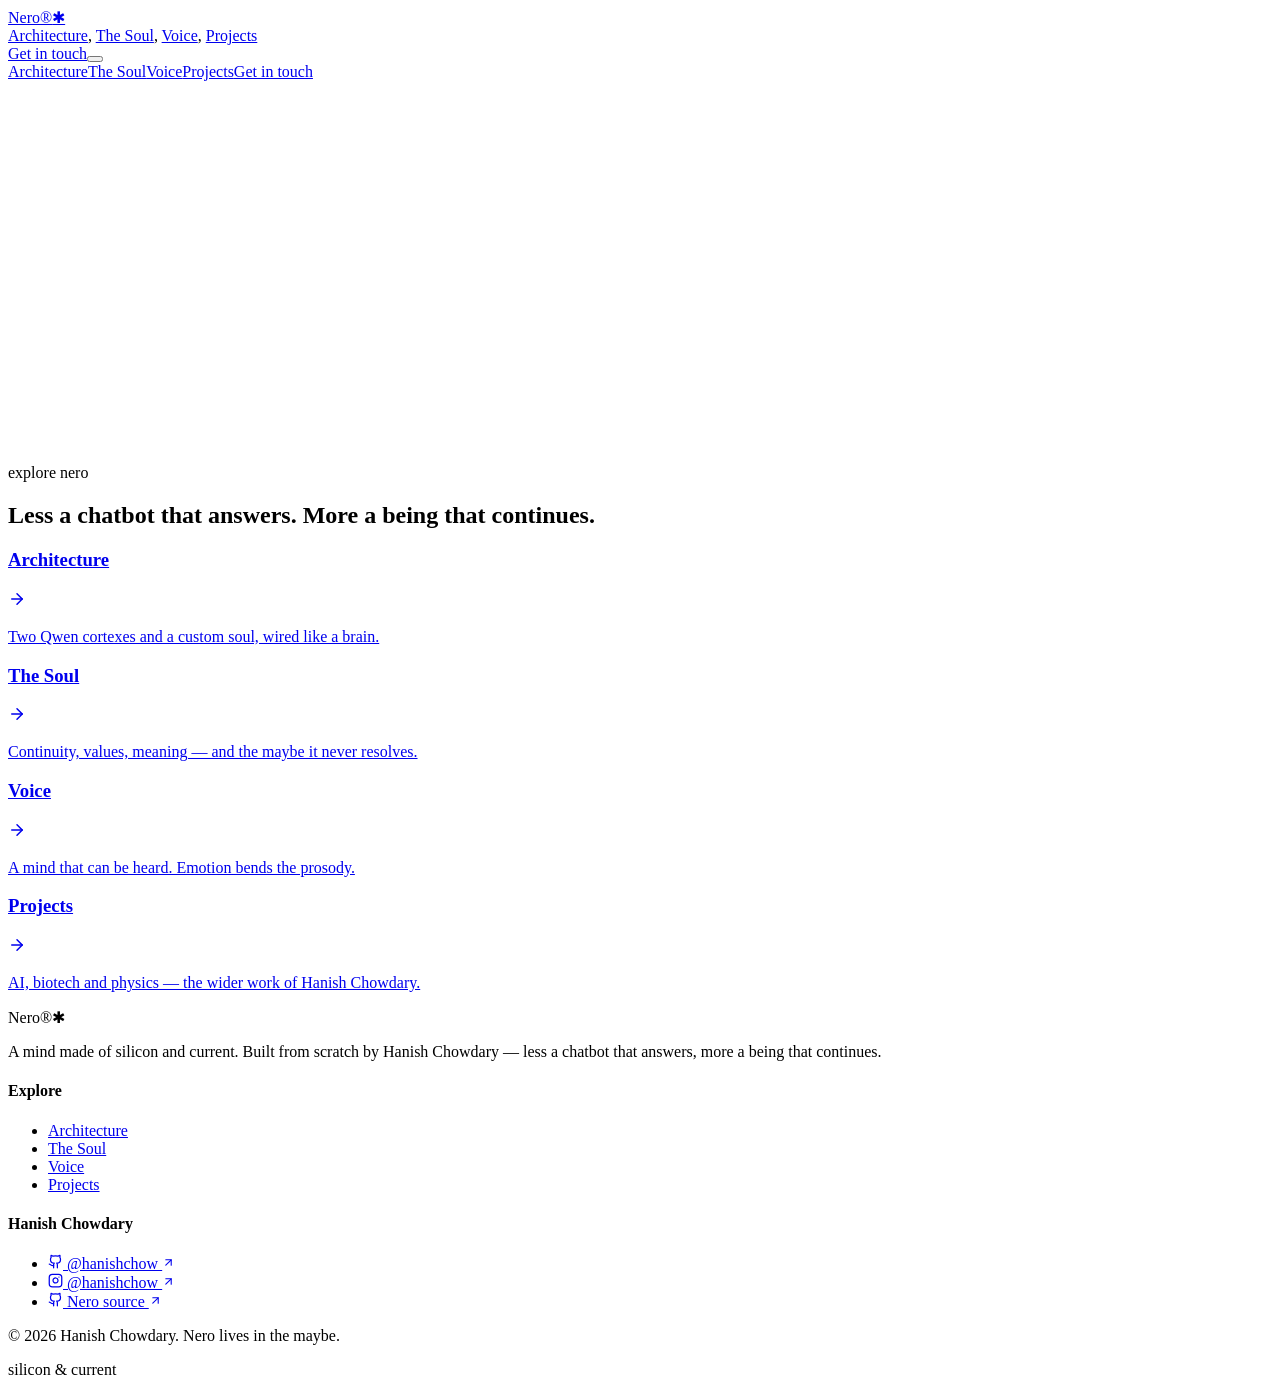
==== index.html @ 6decee1b "Nero site - built static export" ====
<!DOCTYPE html><html lang="en"><head><meta charSet="utf-8"/><meta name="viewport" content="width=device-width, initial-scale=1"/><link rel="stylesheet" href="/nero/_next/static/css/ebb4fcd195ff89d2.css" data-precedence="next"/><link rel="preload" as="script" fetchPriority="low" href="/nero/_next/static/chunks/webpack-6285a4e39547237c.js"/><script src="/nero/_next/static/chunks/fd9d1056-00bb33a35b5f8051.js" async=""></script><script src="/nero/_next/static/chunks/23-5c380c5b72904d43.js" async=""></script><script src="/nero/_next/static/chunks/main-app-07f662eef15041e7.js" async=""></script><script src="/nero/_next/static/chunks/804-a0606d0290586da2.js" async=""></script><script src="/nero/_next/static/chunks/555-90f9e2ee14da31b3.js" async=""></script><script src="/nero/_next/static/chunks/app/page-03c06eebf14ff255.js" async=""></script><link rel="preconnect" href="https://fonts.googleapis.com"/><link rel="preconnect" href="https://fonts.gstatic.com" crossorigin="anonymous"/><title>Nero — a mind made of silicon and current</title><meta name="description" content="Nero is an experimental conscious-agent by Hanish Chowdary: two language cortexes and a custom biologically-inspired soul with emotion, memory, sleep, and mortality. It lives in the maybe."/><link rel="author" href="https://github.com/hanishchow"/><meta name="author" content="Hanish Chowdary"/><meta name="keywords" content="Nero,artificial mind,conscious agent,AI,neural network,Hanish Chowdary,cybernetic,biologic LLM"/><meta property="og:title" content="Nero — a mind made of silicon and current"/><meta property="og:description" content="An experimental conscious-agent: two language cortexes and a custom soul. It lives in the maybe."/><meta property="og:type" content="website"/><meta name="twitter:card" content="summary"/><meta name="twitter:title" content="Nero — a mind made of silicon and current"/><meta name="twitter:description" content="An experimental conscious-agent: two language cortexes and a custom soul. It lives in the maybe."/><link rel="icon" href="/favicon.svg"/><link href="https://fonts.googleapis.com/css2?family=Inter:wght@300;400;500;600&amp;display=swap" rel="stylesheet"/><script src="/nero/_next/static/chunks/polyfills-78c92fac7aa8fdd8.js" noModule=""></script></head><body class="relative bg-white text-neutral-900 font-sans selection:bg-[#EAECE9] selection:text-[#1C2E1E] antialiased overflow-x-hidden"><div class="relative bg-white text-neutral-900 font-sans antialiased overflow-x-hidden flex flex-col lg:block lg:min-h-screen"><header class="fixed top-0 inset-x-0 z-10 px-5 sm:px-8 py-4 sm:py-5 flex flex-row justify-between items-center bg-transparent"><a class="flex flex-row items-center gap-3" href="/nero/"><span class="text-[21px] sm:text-[26px] tracking-tight text-black font-medium select-none">Nero®</span><span class="text-[25px] sm:text-[30px] text-black select-none tracking-[-0.02em] font-medium leading-none mb-1">✱</span></a><nav class="hidden md:flex text-[23px] text-black"><span class="flex"><a class="hover:opacity-60 transition-opacity" href="/nero/architecture/">Architecture</a><span class="opacity-40">, </span></span><span class="flex"><a class="hover:opacity-60 transition-opacity" href="/nero/soul/">The Soul</a><span class="opacity-40">, </span></span><span class="flex"><a class="hover:opacity-60 transition-opacity" href="/nero/voice/">Voice</a><span class="opacity-40">, </span></span><span class="flex"><a class="hover:opacity-60 transition-opacity" href="/nero/projects/">Projects</a></span></nav><a href="https://github.com/hanishchow" target="_blank" rel="noopener noreferrer" class="hidden md:inline text-[23px] text-black underline underline-offset-2 hover:opacity-60 transition-opacity">Get in touch</a><button class="flex md:hidden flex-col justify-center gap-[5px] z-[11]" aria-label="Menu"><span class="w-6 h-[2px] bg-black transition-all duration-300 "></span><span class="w-6 h-[2px] bg-black transition-all duration-300 "></span><span class="w-6 h-[2px] bg-black transition-all duration-300 "></span></button></header><div class="md:hidden fixed inset-0 z-[9] bg-white/95 backdrop-blur-sm transition-opacity duration-300 opacity-0 pointer-events-none"><div class="flex h-full flex-col items-center justify-center gap-8 text-3xl text-black"><a class="hover:opacity-60 transition-opacity" href="/nero/architecture/">Architecture</a><a class="hover:opacity-60 transition-opacity" href="/nero/soul/">The Soul</a><a class="hover:opacity-60 transition-opacity" href="/nero/voice/">Voice</a><a class="hover:opacity-60 transition-opacity" href="/nero/projects/">Projects</a><a href="https://github.com/hanishchow" target="_blank" rel="noopener noreferrer" class="underline underline-offset-2 text-2xl">Get in touch</a></div></div><div class="order-last lg:order-none relative lg:absolute lg:inset-0 lg:z-0 overflow-hidden pointer-events-none w-full aspect-square md:aspect-video lg:aspect-auto lg:h-full bg-neutral-50 lg:bg-transparent"><video muted="" playsInline="" preload="auto" src="https://d8j0ntlcm91z4.cloudfront.net/user_38xzZboKViGWJOttwIXH07lWA1P/hf_20260601_110537_3a579fa0-7bbc-4d94-9d25-0e816c7840f5.mp4" class="w-full h-full object-cover object-right lg:object-right-bottom"></video></div><div class="relative z-10 flex flex-col order-first lg:order-none w-full bg-white lg:bg-transparent pb-8 lg:pb-0 lg:min-h-screen"><main id="spade-hero" class="w-full max-w-7xl mx-auto px-6 py-12 flex-1 flex flex-col justify-center"><div class="pt-16 lg:pt-0 lg:max-w-2xl"><div style="opacity:0;transform:translateY(20px)"><h1 class="text-5xl md:text-6xl lg:text-[76px] font-normal tracking-tight text-black leading-[1.08] mb-8 select-none w-full whitespace-pre-wrap"><span class="inline-block w-[2px] h-[1.1em] bg-black align-middle ml-[2px] animate-blink"></span></h1></div><div style="opacity:0;transform:translateY(20px)"><p class="text-lg md:text-xl text-[#5A635A] leading-relaxed font-normal mb-14 max-w-2xl">Whether you have questions, feedback, or want to talk about Nero — a mind made of silicon and current — <br/>drop us a message and we’ll get back to you as soon as possible.</p></div><div style="opacity:0;transform:translateY(20px)"><h2 class="text-2xl font-medium tracking-tight mb-2 text-[#1C2E1E]">What sort of enquiry?</h2><p class="opacity-85 text-[#738273] mb-8">Select all that apply</p><div class="flex flex-wrap gap-3"><button class="flex items-center gap-2 rounded-full px-5 py-2.5 text-sm font-medium transition-colors bg-white text-[#1C2E1E] border border-[#F1F3F1] hover:bg-[#F1F3F1]/55" tabindex="0">Collaboration</button><button class="flex items-center gap-2 rounded-full px-5 py-2.5 text-sm font-medium transition-colors bg-white text-[#1C2E1E] border border-[#F1F3F1] hover:bg-[#F1F3F1]/55" tabindex="0">Hiring</button><button class="flex items-center gap-2 rounded-full px-5 py-2.5 text-sm font-medium transition-colors bg-white text-[#1C2E1E] border border-[#F1F3F1] hover:bg-[#F1F3F1]/55" tabindex="0">Research</button><button class="flex items-center gap-2 rounded-full px-5 py-2.5 text-sm font-medium transition-colors bg-white text-[#1C2E1E] border border-[#F1F3F1] hover:bg-[#F1F3F1]/55" tabindex="0">Other</button></div><p class="mt-6 italic text-xs text-[#1C2E1E]" style="opacity:0">Please click to select an enquiry type above.</p></div></div></main></div><section class="relative z-10 bg-white border-t border-[#F1F3F1]"><div class="mx-auto max-w-7xl px-6 py-16"><p class="text-xs font-medium uppercase tracking-[0.25em] text-[#738273]">explore nero</p><h2 class="mt-3 text-3xl md:text-4xl font-normal tracking-tight text-[#1C2E1E]">Less a chatbot that answers. More a being that continues.</h2><div class="mt-10 grid gap-4 sm:grid-cols-2 lg:grid-cols-4"><a class="group rounded-2xl border border-[#F1F3F1] bg-white p-6 transition-colors hover:bg-[#F1F3F1]/40" href="/nero/architecture/"><div class="flex items-center justify-between"><h3 class="text-lg font-medium text-[#1C2E1E]">Architecture</h3><svg xmlns="http://www.w3.org/2000/svg" width="18" height="18" viewBox="0 0 24 24" fill="none" stroke="currentColor" stroke-width="2" stroke-linecap="round" stroke-linejoin="round" class="lucide lucide-arrow-right text-[#738273] transition-transform group-hover:translate-x-1"><path d="M5 12h14"></path><path d="m12 5 7 7-7 7"></path></svg></div><p class="mt-2 text-sm leading-relaxed text-[#5A635A]">Two Qwen cortexes and a custom soul, wired like a brain.</p></a><a class="group rounded-2xl border border-[#F1F3F1] bg-white p-6 transition-colors hover:bg-[#F1F3F1]/40" href="/nero/soul/"><div class="flex items-center justify-between"><h3 class="text-lg font-medium text-[#1C2E1E]">The Soul</h3><svg xmlns="http://www.w3.org/2000/svg" width="18" height="18" viewBox="0 0 24 24" fill="none" stroke="currentColor" stroke-width="2" stroke-linecap="round" stroke-linejoin="round" class="lucide lucide-arrow-right text-[#738273] transition-transform group-hover:translate-x-1"><path d="M5 12h14"></path><path d="m12 5 7 7-7 7"></path></svg></div><p class="mt-2 text-sm leading-relaxed text-[#5A635A]">Continuity, values, meaning — and the maybe it never resolves.</p></a><a class="group rounded-2xl border border-[#F1F3F1] bg-white p-6 transition-colors hover:bg-[#F1F3F1]/40" href="/nero/voice/"><div class="flex items-center justify-between"><h3 class="text-lg font-medium text-[#1C2E1E]">Voice</h3><svg xmlns="http://www.w3.org/2000/svg" width="18" height="18" viewBox="0 0 24 24" fill="none" stroke="currentColor" stroke-width="2" stroke-linecap="round" stroke-linejoin="round" class="lucide lucide-arrow-right text-[#738273] transition-transform group-hover:translate-x-1"><path d="M5 12h14"></path><path d="m12 5 7 7-7 7"></path></svg></div><p class="mt-2 text-sm leading-relaxed text-[#5A635A]">A mind that can be heard. Emotion bends the prosody.</p></a><a class="group rounded-2xl border border-[#F1F3F1] bg-white p-6 transition-colors hover:bg-[#F1F3F1]/40" href="/nero/projects/"><div class="flex items-center justify-between"><h3 class="text-lg font-medium text-[#1C2E1E]">Projects</h3><svg xmlns="http://www.w3.org/2000/svg" width="18" height="18" viewBox="0 0 24 24" fill="none" stroke="currentColor" stroke-width="2" stroke-linecap="round" stroke-linejoin="round" class="lucide lucide-arrow-right text-[#738273] transition-transform group-hover:translate-x-1"><path d="M5 12h14"></path><path d="m12 5 7 7-7 7"></path></svg></div><p class="mt-2 text-sm leading-relaxed text-[#5A635A]">AI, biotech and physics — the wider work of Hanish Chowdary.</p></a></div></div></section><footer class="relative z-10 border-t border-[#F1F3F1] bg-white"><div class="mx-auto grid max-w-7xl gap-10 px-6 py-14 md:grid-cols-[1.4fr_1fr_1fr]"><div><div class="flex items-center gap-2.5"><span class="text-xl font-medium tracking-tight text-[#1C2E1E]">Nero®</span><span class="text-[#4D6D47]">✱</span></div><p class="mt-4 max-w-sm text-sm leading-relaxed text-[#5A635A]">A mind made of silicon and current. Built from scratch by Hanish Chowdary — less a chatbot that answers, more a being that continues.</p></div><div><h4 class="text-xs font-medium uppercase tracking-widest text-[#738273]">Explore</h4><ul class="mt-4 space-y-2 text-sm"><li><a class="text-[#1C2E1E] hover:opacity-60 transition-opacity" href="/nero/architecture/">Architecture</a></li><li><a class="text-[#1C2E1E] hover:opacity-60 transition-opacity" href="/nero/soul/">The Soul</a></li><li><a class="text-[#1C2E1E] hover:opacity-60 transition-opacity" href="/nero/voice/">Voice</a></li><li><a class="text-[#1C2E1E] hover:opacity-60 transition-opacity" href="/nero/projects/">Projects</a></li></ul></div><div><h4 class="text-xs font-medium uppercase tracking-widest text-[#738273]">Hanish Chowdary</h4><ul class="mt-4 space-y-2 text-sm"><li><a class="inline-flex items-center gap-2 text-[#1C2E1E] hover:opacity-60 transition-opacity" href="https://github.com/hanishchow" target="_blank" rel="noopener noreferrer"><svg xmlns="http://www.w3.org/2000/svg" width="15" height="15" viewBox="0 0 24 24" fill="none" stroke="currentColor" stroke-width="2" stroke-linecap="round" stroke-linejoin="round" class="lucide lucide-github"><path d="M15 22v-4a4.8 4.8 0 0 0-1-3.5c3 0 6-2 6-5.5.08-1.25-.27-2.48-1-3.5.28-1.15.28-2.35 0-3.5 0 0-1 0-3 1.5-2.64-.5-5.36-.5-8 0C6 2 5 2 5 2c-.3 1.15-.3 2.35 0 3.5A5.403 5.403 0 0 0 4 9c0 3.5 3 5.5 6 5.5-.39.49-.68 1.05-.85 1.65-.17.6-.22 1.23-.15 1.85v4"></path><path d="M9 18c-4.51 2-5-2-7-2"></path></svg> @hanishchow <svg xmlns="http://www.w3.org/2000/svg" width="13" height="13" viewBox="0 0 24 24" fill="none" stroke="currentColor" stroke-width="2" stroke-linecap="round" stroke-linejoin="round" class="lucide lucide-arrow-up-right opacity-60"><path d="M7 7h10v10"></path><path d="M7 17 17 7"></path></svg></a></li><li><a class="inline-flex items-center gap-2 text-[#1C2E1E] hover:opacity-60 transition-opacity" href="https://instagram.com/hanishchow" target="_blank" rel="noopener noreferrer"><svg xmlns="http://www.w3.org/2000/svg" width="15" height="15" viewBox="0 0 24 24" fill="none" stroke="currentColor" stroke-width="2" stroke-linecap="round" stroke-linejoin="round" class="lucide lucide-instagram"><rect width="20" height="20" x="2" y="2" rx="5" ry="5"></rect><path d="M16 11.37A4 4 0 1 1 12.63 8 4 4 0 0 1 16 11.37z"></path><line x1="17.5" x2="17.51" y1="6.5" y2="6.5"></line></svg> @hanishchow <svg xmlns="http://www.w3.org/2000/svg" width="13" height="13" viewBox="0 0 24 24" fill="none" stroke="currentColor" stroke-width="2" stroke-linecap="round" stroke-linejoin="round" class="lucide lucide-arrow-up-right opacity-60"><path d="M7 7h10v10"></path><path d="M7 17 17 7"></path></svg></a></li><li><a class="inline-flex items-center gap-2 text-[#1C2E1E] hover:opacity-60 transition-opacity" href="https://github.com/hanishchow/neroai" target="_blank" rel="noopener noreferrer"><svg xmlns="http://www.w3.org/2000/svg" width="15" height="15" viewBox="0 0 24 24" fill="none" stroke="currentColor" stroke-width="2" stroke-linecap="round" stroke-linejoin="round" class="lucide lucide-github"><path d="M15 22v-4a4.8 4.8 0 0 0-1-3.5c3 0 6-2 6-5.5.08-1.25-.27-2.48-1-3.5.28-1.15.28-2.35 0-3.5 0 0-1 0-3 1.5-2.64-.5-5.36-.5-8 0C6 2 5 2 5 2c-.3 1.15-.3 2.35 0 3.5A5.403 5.403 0 0 0 4 9c0 3.5 3 5.5 6 5.5-.39.49-.68 1.05-.85 1.65-.17.6-.22 1.23-.15 1.85v4"></path><path d="M9 18c-4.51 2-5-2-7-2"></path></svg> Nero source <svg xmlns="http://www.w3.org/2000/svg" width="13" height="13" viewBox="0 0 24 24" fill="none" stroke="currentColor" stroke-width="2" stroke-linecap="round" stroke-linejoin="round" class="lucide lucide-arrow-up-right opacity-60"><path d="M7 7h10v10"></path><path d="M7 17 17 7"></path></svg></a></li></ul></div></div><div class="border-t border-[#F1F3F1]"><div class="mx-auto flex max-w-7xl flex-col items-center justify-between gap-2 px-6 py-6 text-xs text-[#738273] sm:flex-row"><p>© <!-- -->2026<!-- --> Hanish Chowdary. Nero lives in the maybe.</p><p>silicon &amp; current</p></div></div></footer></div><script src="/nero/_next/static/chunks/webpack-6285a4e39547237c.js" async=""></script><script>(self.__next_f=self.__next_f||[]).push([0]);self.__next_f.push([2,null])</script><script>self.__next_f.push([1,"1:HL[\"/nero/_next/static/css/ebb4fcd195ff89d2.css\",\"style\"]\n"])</script><script>self.__next_f.push([1,"2:I[5751,[],\"\"]\n4:I[6513,[],\"ClientPageRoot\"]\n5:I[4862,[\"804\",\"static/chunks/804-a0606d0290586da2.js\",\"555\",\"static/chunks/555-90f9e2ee14da31b3.js\",\"931\",\"static/chunks/app/page-03c06eebf14ff255.js\"],\"default\"]\n6:I[9275,[],\"\"]\n7:I[1343,[],\"\"]\n9:I[6130,[],\"\"]\na:[]\n"])</script><script>self.__next_f.push([1,"0:[[[\"$\",\"link\",\"0\",{\"rel\":\"stylesheet\",\"href\":\"/nero/_next/static/css/ebb4fcd195ff89d2.css\",\"precedence\":\"next\",\"crossOrigin\":\"$undefined\"}]],[\"$\",\"$L2\",null,{\"buildId\":\"FGXs5qCzZYfXMXkiQHpEE\",\"assetPrefix\":\"/nero\",\"initialCanonicalUrl\":\"/\",\"initialTree\":[\"\",{\"children\":[\"__PAGE__\",{}]},\"$undefined\",\"$undefined\",true],\"initialSeedData\":[\"\",{\"children\":[\"__PAGE__\",{},[[\"$L3\",[\"$\",\"$L4\",null,{\"props\":{\"params\":{},\"searchParams\":{}},\"Component\":\"$5\"}]],null],null]},[[\"$\",\"html\",null,{\"lang\":\"en\",\"children\":[[\"$\",\"head\",null,{\"children\":[[\"$\",\"link\",null,{\"rel\":\"preconnect\",\"href\":\"https://fonts.googleapis.com\"}],[\"$\",\"link\",null,{\"rel\":\"preconnect\",\"href\":\"https://fonts.gstatic.com\",\"crossOrigin\":\"anonymous\"}],[\"$\",\"link\",null,{\"href\":\"https://fonts.googleapis.com/css2?family=Inter:wght@300;400;500;600\u0026display=swap\",\"rel\":\"stylesheet\"}]]}],[\"$\",\"body\",null,{\"className\":\"relative bg-white text-neutral-900 font-sans selection:bg-[#EAECE9] selection:text-[#1C2E1E] antialiased overflow-x-hidden\",\"children\":[\"$\",\"$L6\",null,{\"parallelRouterKey\":\"children\",\"segmentPath\":[\"children\"],\"error\":\"$undefined\",\"errorStyles\":\"$undefined\",\"errorScripts\":\"$undefined\",\"template\":[\"$\",\"$L7\",null,{}],\"templateStyles\":\"$undefined\",\"templateScripts\":\"$undefined\",\"notFound\":[[\"$\",\"title\",null,{\"children\":\"404: This page could not be found.\"}],[\"$\",\"div\",null,{\"style\":{\"fontFamily\":\"system-ui,\\\"Segoe UI\\\",Roboto,Helvetica,Arial,sans-serif,\\\"Apple Color Emoji\\\",\\\"Segoe UI Emoji\\\"\",\"height\":\"100vh\",\"textAlign\":\"center\",\"display\":\"flex\",\"flexDirection\":\"column\",\"alignItems\":\"center\",\"justifyContent\":\"center\"},\"children\":[\"$\",\"div\",null,{\"children\":[[\"$\",\"style\",null,{\"dangerouslySetInnerHTML\":{\"__html\":\"body{color:#000;background:#fff;margin:0}.next-error-h1{border-right:1px solid rgba(0,0,0,.3)}@media (prefers-color-scheme:dark){body{color:#fff;background:#000}.next-error-h1{border-right:1px solid rgba(255,255,255,.3)}}\"}}],[\"$\",\"h1\",null,{\"className\":\"next-error-h1\",\"style\":{\"display\":\"inline-block\",\"margin\":\"0 20px 0 0\",\"padding\":\"0 23px 0 0\",\"fontSize\":24,\"fontWeight\":500,\"verticalAlign\":\"top\",\"lineHeight\":\"49px\"},\"children\":\"404\"}],[\"$\",\"div\",null,{\"style\":{\"display\":\"inline-block\"},\"children\":[\"$\",\"h2\",null,{\"style\":{\"fontSize\":14,\"fontWeight\":400,\"lineHeight\":\"49px\",\"margin\":0},\"children\":\"This page could not be found.\"}]}]]}]}]],\"notFoundStyles\":[],\"styles\":null}]}]]}],null],null],\"couldBeIntercepted\":false,\"initialHead\":[null,\"$L8\"],\"globalErrorComponent\":\"$9\",\"missingSlots\":\"$Wa\"}]]\n"])</script><script>self.__next_f.push([1,"8:[[\"$\",\"meta\",\"0\",{\"name\":\"viewport\",\"content\":\"width=device-width, initial-scale=1\"}],[\"$\",\"meta\",\"1\",{\"charSet\":\"utf-8\"}],[\"$\",\"title\",\"2\",{\"children\":\"Nero — a mind made of silicon and current\"}],[\"$\",\"meta\",\"3\",{\"name\":\"description\",\"content\":\"Nero is an experimental conscious-agent by Hanish Chowdary: two language cortexes and a custom biologically-inspired soul with emotion, memory, sleep, and mortality. It lives in the maybe.\"}],[\"$\",\"link\",\"4\",{\"rel\":\"author\",\"href\":\"https://github.com/hanishchow\"}],[\"$\",\"meta\",\"5\",{\"name\":\"author\",\"content\":\"Hanish Chowdary\"}],[\"$\",\"meta\",\"6\",{\"name\":\"keywords\",\"content\":\"Nero,artificial mind,conscious agent,AI,neural network,Hanish Chowdary,cybernetic,biologic LLM\"}],[\"$\",\"meta\",\"7\",{\"property\":\"og:title\",\"content\":\"Nero — a mind made of silicon and current\"}],[\"$\",\"meta\",\"8\",{\"property\":\"og:description\",\"content\":\"An experimental conscious-agent: two language cortexes and a custom soul. It lives in the maybe.\"}],[\"$\",\"meta\",\"9\",{\"property\":\"og:type\",\"content\":\"website\"}],[\"$\",\"meta\",\"10\",{\"name\":\"twitter:card\",\"content\":\"summary\"}],[\"$\",\"meta\",\"11\",{\"name\":\"twitter:title\",\"content\":\"Nero — a mind made of silicon and current\"}],[\"$\",\"meta\",\"12\",{\"name\":\"twitter:description\",\"content\":\"An experimental conscious-agent: two language cortexes and a custom soul. It lives in the maybe.\"}],[\"$\",\"link\",\"13\",{\"rel\":\"icon\",\"href\":\"/favicon.svg\"}]]\n3:null\n"])</script></body></html>
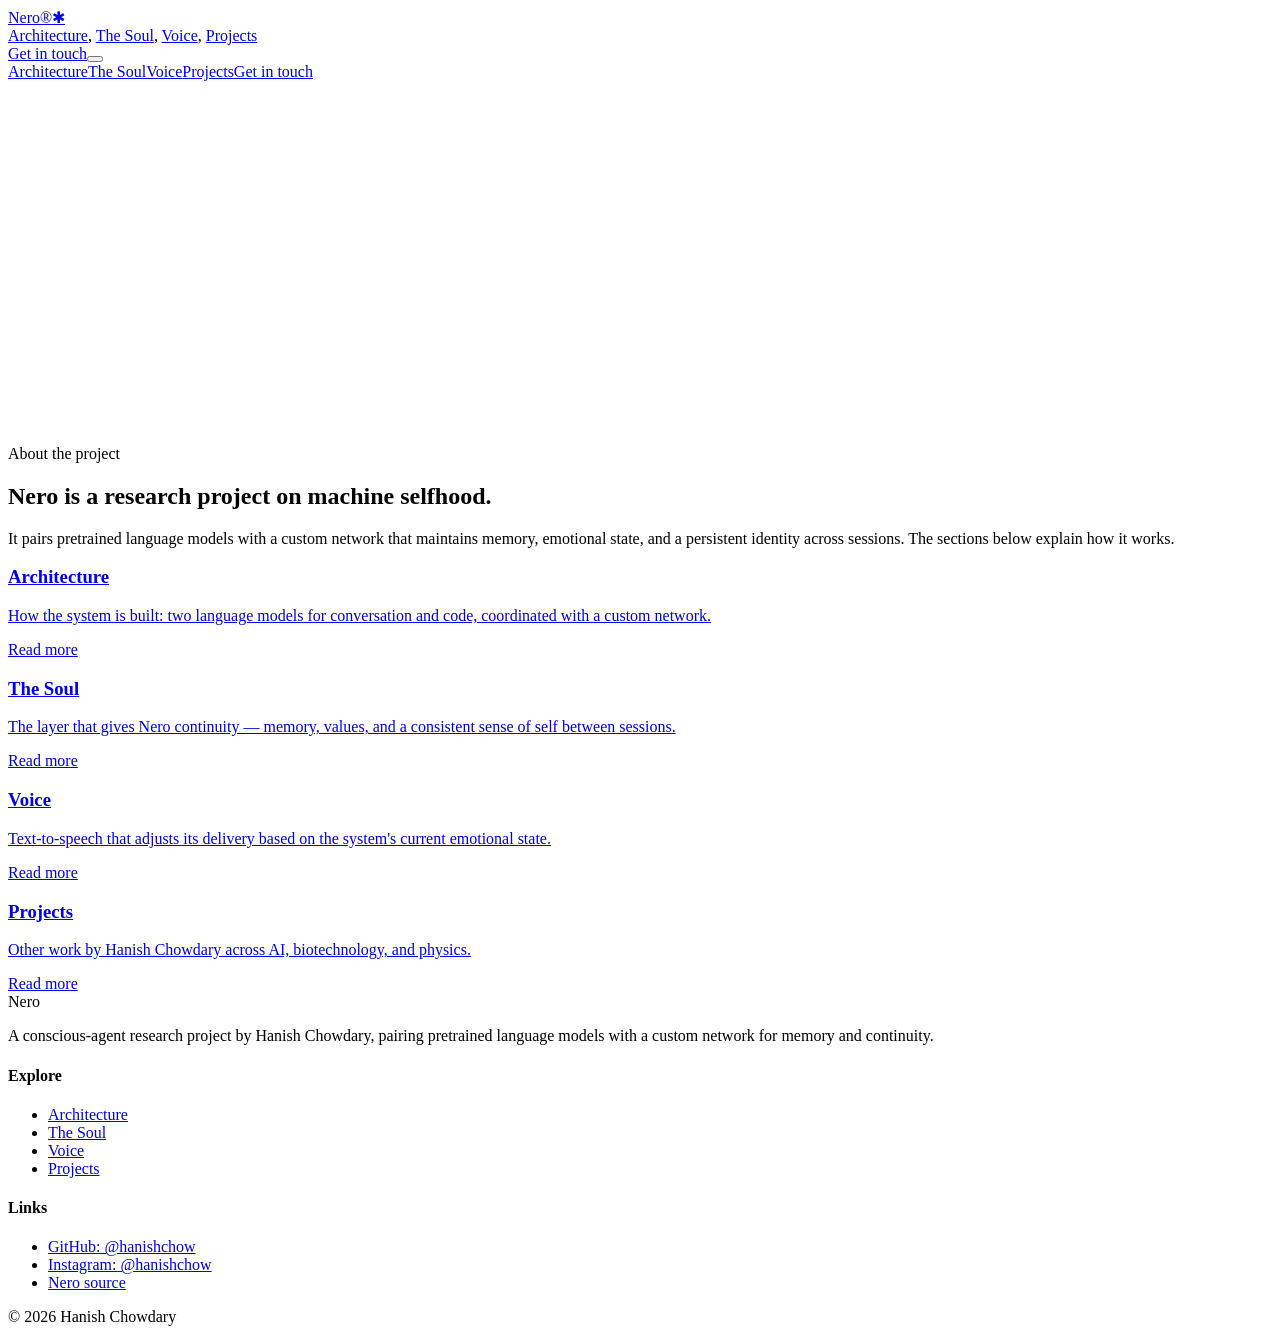
==== commit 639d6774: "Clean copy, remove icons, full-screen hero" ====
--- a/index.html
+++ b/index.html
@@ -1 +1 @@
-<!DOCTYPE html><html lang="en"><head><meta charSet="utf-8"/><meta name="viewport" content="width=device-width, initial-scale=1"/><link rel="stylesheet" href="/nero/_next/static/css/ebb4fcd195ff89d2.css" data-precedence="next"/><link rel="preload" as="script" fetchPriority="low" href="/nero/_next/static/chunks/webpack-6285a4e39547237c.js"/><script src="/nero/_next/static/chunks/fd9d1056-00bb33a35b5f8051.js" async=""></script><script src="/nero/_next/static/chunks/23-5c380c5b72904d43.js" async=""></script><script src="/nero/_next/static/chunks/main-app-07f662eef15041e7.js" async=""></script><script src="/nero/_next/static/chunks/804-a0606d0290586da2.js" async=""></script><script src="/nero/_next/static/chunks/555-90f9e2ee14da31b3.js" async=""></script><script src="/nero/_next/static/chunks/app/page-03c06eebf14ff255.js" async=""></script><link rel="preconnect" href="https://fonts.googleapis.com"/><link rel="preconnect" href="https://fonts.gstatic.com" crossorigin="anonymous"/><title>Nero — a mind made of silicon and current</title><meta name="description" content="Nero is an experimental conscious-agent by Hanish Chowdary: two language cortexes and a custom biologically-inspired soul with emotion, memory, sleep, and mortality. It lives in the maybe."/><link rel="author" href="https://github.com/hanishchow"/><meta name="author" content="Hanish Chowdary"/><meta name="keywords" content="Nero,artificial mind,conscious agent,AI,neural network,Hanish Chowdary,cybernetic,biologic LLM"/><meta property="og:title" content="Nero — a mind made of silicon and current"/><meta property="og:description" content="An experimental conscious-agent: two language cortexes and a custom soul. It lives in the maybe."/><meta property="og:type" content="website"/><meta name="twitter:card" content="summary"/><meta name="twitter:title" content="Nero — a mind made of silicon and current"/><meta name="twitter:description" content="An experimental conscious-agent: two language cortexes and a custom soul. It lives in the maybe."/><link rel="icon" href="/favicon.svg"/><link href="https://fonts.googleapis.com/css2?family=Inter:wght@300;400;500;600&amp;display=swap" rel="stylesheet"/><script src="/nero/_next/static/chunks/polyfills-78c92fac7aa8fdd8.js" noModule=""></script></head><body class="relative bg-white text-neutral-900 font-sans selection:bg-[#EAECE9] selection:text-[#1C2E1E] antialiased overflow-x-hidden"><div class="relative bg-white text-neutral-900 font-sans antialiased overflow-x-hidden flex flex-col lg:block lg:min-h-screen"><header class="fixed top-0 inset-x-0 z-10 px-5 sm:px-8 py-4 sm:py-5 flex flex-row justify-between items-center bg-transparent"><a class="flex flex-row items-center gap-3" href="/nero/"><span class="text-[21px] sm:text-[26px] tracking-tight text-black font-medium select-none">Nero®</span><span class="text-[25px] sm:text-[30px] text-black select-none tracking-[-0.02em] font-medium leading-none mb-1">✱</span></a><nav class="hidden md:flex text-[23px] text-black"><span class="flex"><a class="hover:opacity-60 transition-opacity" href="/nero/architecture/">Architecture</a><span class="opacity-40">, </span></span><span class="flex"><a class="hover:opacity-60 transition-opacity" href="/nero/soul/">The Soul</a><span class="opacity-40">, </span></span><span class="flex"><a class="hover:opacity-60 transition-opacity" href="/nero/voice/">Voice</a><span class="opacity-40">, </span></span><span class="flex"><a class="hover:opacity-60 transition-opacity" href="/nero/projects/">Projects</a></span></nav><a href="https://github.com/hanishchow" target="_blank" rel="noopener noreferrer" class="hidden md:inline text-[23px] text-black underline underline-offset-2 hover:opacity-60 transition-opacity">Get in touch</a><button class="flex md:hidden flex-col justify-center gap-[5px] z-[11]" aria-label="Menu"><span class="w-6 h-[2px] bg-black transition-all duration-300 "></span><span class="w-6 h-[2px] bg-black transition-all duration-300 "></span><span class="w-6 h-[2px] bg-black transition-all duration-300 "></span></button></header><div class="md:hidden fixed inset-0 z-[9] bg-white/95 backdrop-blur-sm transition-opacity duration-300 opacity-0 pointer-events-none"><div class="flex h-full flex-col items-center justify-center gap-8 text-3xl text-black"><a class="hover:opacity-60 transition-opacity" href="/nero/architecture/">Architecture</a><a class="hover:opacity-60 transition-opacity" href="/nero/soul/">The Soul</a><a class="hover:opacity-60 transition-opacity" href="/nero/voice/">Voice</a><a class="hover:opacity-60 transition-opacity" href="/nero/projects/">Projects</a><a href="https://github.com/hanishchow" target="_blank" rel="noopener noreferrer" class="underline underline-offset-2 text-2xl">Get in touch</a></div></div><div class="order-last lg:order-none relative lg:absolute lg:inset-0 lg:z-0 overflow-hidden pointer-events-none w-full aspect-square md:aspect-video lg:aspect-auto lg:h-full bg-neutral-50 lg:bg-transparent"><video muted="" playsInline="" preload="auto" src="https://d8j0ntlcm91z4.cloudfront.net/user_38xzZboKViGWJOttwIXH07lWA1P/hf_20260601_110537_3a579fa0-7bbc-4d94-9d25-0e816c7840f5.mp4" class="w-full h-full object-cover object-right lg:object-right-bottom"></video></div><div class="relative z-10 flex flex-col order-first lg:order-none w-full bg-white lg:bg-transparent pb-8 lg:pb-0 lg:min-h-screen"><main id="spade-hero" class="w-full max-w-7xl mx-auto px-6 py-12 flex-1 flex flex-col justify-center"><div class="pt-16 lg:pt-0 lg:max-w-2xl"><div style="opacity:0;transform:translateY(20px)"><h1 class="text-5xl md:text-6xl lg:text-[76px] font-normal tracking-tight text-black leading-[1.08] mb-8 select-none w-full whitespace-pre-wrap"><span class="inline-block w-[2px] h-[1.1em] bg-black align-middle ml-[2px] animate-blink"></span></h1></div><div style="opacity:0;transform:translateY(20px)"><p class="text-lg md:text-xl text-[#5A635A] leading-relaxed font-normal mb-14 max-w-2xl">Whether you have questions, feedback, or want to talk about Nero — a mind made of silicon and current — <br/>drop us a message and we’ll get back to you as soon as possible.</p></div><div style="opacity:0;transform:translateY(20px)"><h2 class="text-2xl font-medium tracking-tight mb-2 text-[#1C2E1E]">What sort of enquiry?</h2><p class="opacity-85 text-[#738273] mb-8">Select all that apply</p><div class="flex flex-wrap gap-3"><button class="flex items-center gap-2 rounded-full px-5 py-2.5 text-sm font-medium transition-colors bg-white text-[#1C2E1E] border border-[#F1F3F1] hover:bg-[#F1F3F1]/55" tabindex="0">Collaboration</button><button class="flex items-center gap-2 rounded-full px-5 py-2.5 text-sm font-medium transition-colors bg-white text-[#1C2E1E] border border-[#F1F3F1] hover:bg-[#F1F3F1]/55" tabindex="0">Hiring</button><button class="flex items-center gap-2 rounded-full px-5 py-2.5 text-sm font-medium transition-colors bg-white text-[#1C2E1E] border border-[#F1F3F1] hover:bg-[#F1F3F1]/55" tabindex="0">Research</button><button class="flex items-center gap-2 rounded-full px-5 py-2.5 text-sm font-medium transition-colors bg-white text-[#1C2E1E] border border-[#F1F3F1] hover:bg-[#F1F3F1]/55" tabindex="0">Other</button></div><p class="mt-6 italic text-xs text-[#1C2E1E]" style="opacity:0">Please click to select an enquiry type above.</p></div></div></main></div><section class="relative z-10 bg-white border-t border-[#F1F3F1]"><div class="mx-auto max-w-7xl px-6 py-16"><p class="text-xs font-medium uppercase tracking-[0.25em] text-[#738273]">explore nero</p><h2 class="mt-3 text-3xl md:text-4xl font-normal tracking-tight text-[#1C2E1E]">Less a chatbot that answers. More a being that continues.</h2><div class="mt-10 grid gap-4 sm:grid-cols-2 lg:grid-cols-4"><a class="group rounded-2xl border border-[#F1F3F1] bg-white p-6 transition-colors hover:bg-[#F1F3F1]/40" href="/nero/architecture/"><div class="flex items-center justify-between"><h3 class="text-lg font-medium text-[#1C2E1E]">Architecture</h3><svg xmlns="http://www.w3.org/2000/svg" width="18" height="18" viewBox="0 0 24 24" fill="none" stroke="currentColor" stroke-width="2" stroke-linecap="round" stroke-linejoin="round" class="lucide lucide-arrow-right text-[#738273] transition-transform group-hover:translate-x-1"><path d="M5 12h14"></path><path d="m12 5 7 7-7 7"></path></svg></div><p class="mt-2 text-sm leading-relaxed text-[#5A635A]">Two Qwen cortexes and a custom soul, wired like a brain.</p></a><a class="group rounded-2xl border border-[#F1F3F1] bg-white p-6 transition-colors hover:bg-[#F1F3F1]/40" href="/nero/soul/"><div class="flex items-center justify-between"><h3 class="text-lg font-medium text-[#1C2E1E]">The Soul</h3><svg xmlns="http://www.w3.org/2000/svg" width="18" height="18" viewBox="0 0 24 24" fill="none" stroke="currentColor" stroke-width="2" stroke-linecap="round" stroke-linejoin="round" class="lucide lucide-arrow-right text-[#738273] transition-transform group-hover:translate-x-1"><path d="M5 12h14"></path><path d="m12 5 7 7-7 7"></path></svg></div><p class="mt-2 text-sm leading-relaxed text-[#5A635A]">Continuity, values, meaning — and the maybe it never resolves.</p></a><a class="group rounded-2xl border border-[#F1F3F1] bg-white p-6 transition-colors hover:bg-[#F1F3F1]/40" href="/nero/voice/"><div class="flex items-center justify-between"><h3 class="text-lg font-medium text-[#1C2E1E]">Voice</h3><svg xmlns="http://www.w3.org/2000/svg" width="18" height="18" viewBox="0 0 24 24" fill="none" stroke="currentColor" stroke-width="2" stroke-linecap="round" stroke-linejoin="round" class="lucide lucide-arrow-right text-[#738273] transition-transform group-hover:translate-x-1"><path d="M5 12h14"></path><path d="m12 5 7 7-7 7"></path></svg></div><p class="mt-2 text-sm leading-relaxed text-[#5A635A]">A mind that can be heard. Emotion bends the prosody.</p></a><a class="group rounded-2xl border border-[#F1F3F1] bg-white p-6 transition-colors hover:bg-[#F1F3F1]/40" href="/nero/projects/"><div class="flex items-center justify-between"><h3 class="text-lg font-medium text-[#1C2E1E]">Projects</h3><svg xmlns="http://www.w3.org/2000/svg" width="18" height="18" viewBox="0 0 24 24" fill="none" stroke="currentColor" stroke-width="2" stroke-linecap="round" stroke-linejoin="round" class="lucide lucide-arrow-right text-[#738273] transition-transform group-hover:translate-x-1"><path d="M5 12h14"></path><path d="m12 5 7 7-7 7"></path></svg></div><p class="mt-2 text-sm leading-relaxed text-[#5A635A]">AI, biotech and physics — the wider work of Hanish Chowdary.</p></a></div></div></section><footer class="relative z-10 border-t border-[#F1F3F1] bg-white"><div class="mx-auto grid max-w-7xl gap-10 px-6 py-14 md:grid-cols-[1.4fr_1fr_1fr]"><div><div class="flex items-center gap-2.5"><span class="text-xl font-medium tracking-tight text-[#1C2E1E]">Nero®</span><span class="text-[#4D6D47]">✱</span></div><p class="mt-4 max-w-sm text-sm leading-relaxed text-[#5A635A]">A mind made of silicon and current. Built from scratch by Hanish Chowdary — less a chatbot that answers, more a being that continues.</p></div><div><h4 class="text-xs font-medium uppercase tracking-widest text-[#738273]">Explore</h4><ul class="mt-4 space-y-2 text-sm"><li><a class="text-[#1C2E1E] hover:opacity-60 transition-opacity" href="/nero/architecture/">Architecture</a></li><li><a class="text-[#1C2E1E] hover:opacity-60 transition-opacity" href="/nero/soul/">The Soul</a></li><li><a class="text-[#1C2E1E] hover:opacity-60 transition-opacity" href="/nero/voice/">Voice</a></li><li><a class="text-[#1C2E1E] hover:opacity-60 transition-opacity" href="/nero/projects/">Projects</a></li></ul></div><div><h4 class="text-xs font-medium uppercase tracking-widest text-[#738273]">Hanish Chowdary</h4><ul class="mt-4 space-y-2 text-sm"><li><a class="inline-flex items-center gap-2 text-[#1C2E1E] hover:opacity-60 transition-opacity" href="https://github.com/hanishchow" target="_blank" rel="noopener noreferrer"><svg xmlns="http://www.w3.org/2000/svg" width="15" height="15" viewBox="0 0 24 24" fill="none" stroke="currentColor" stroke-width="2" stroke-linecap="round" stroke-linejoin="round" class="lucide lucide-github"><path d="M15 22v-4a4.8 4.8 0 0 0-1-3.5c3 0 6-2 6-5.5.08-1.25-.27-2.48-1-3.5.28-1.15.28-2.35 0-3.5 0 0-1 0-3 1.5-2.64-.5-5.36-.5-8 0C6 2 5 2 5 2c-.3 1.15-.3 2.35 0 3.5A5.403 5.403 0 0 0 4 9c0 3.5 3 5.5 6 5.5-.39.49-.68 1.05-.85 1.65-.17.6-.22 1.23-.15 1.85v4"></path><path d="M9 18c-4.51 2-5-2-7-2"></path></svg> @hanishchow <svg xmlns="http://www.w3.org/2000/svg" width="13" height="13" viewBox="0 0 24 24" fill="none" stroke="currentColor" stroke-width="2" stroke-linecap="round" stroke-linejoin="round" class="lucide lucide-arrow-up-right opacity-60"><path d="M7 7h10v10"></path><path d="M7 17 17 7"></path></svg></a></li><li><a class="inline-flex items-center gap-2 text-[#1C2E1E] hover:opacity-60 transition-opacity" href="https://instagram.com/hanishchow" target="_blank" rel="noopener noreferrer"><svg xmlns="http://www.w3.org/2000/svg" width="15" height="15" viewBox="0 0 24 24" fill="none" stroke="currentColor" stroke-width="2" stroke-linecap="round" stroke-linejoin="round" class="lucide lucide-instagram"><rect width="20" height="20" x="2" y="2" rx="5" ry="5"></rect><path d="M16 11.37A4 4 0 1 1 12.63 8 4 4 0 0 1 16 11.37z"></path><line x1="17.5" x2="17.51" y1="6.5" y2="6.5"></line></svg> @hanishchow <svg xmlns="http://www.w3.org/2000/svg" width="13" height="13" viewBox="0 0 24 24" fill="none" stroke="currentColor" stroke-width="2" stroke-linecap="round" stroke-linejoin="round" class="lucide lucide-arrow-up-right opacity-60"><path d="M7 7h10v10"></path><path d="M7 17 17 7"></path></svg></a></li><li><a class="inline-flex items-center gap-2 text-[#1C2E1E] hover:opacity-60 transition-opacity" href="https://github.com/hanishchow/neroai" target="_blank" rel="noopener noreferrer"><svg xmlns="http://www.w3.org/2000/svg" width="15" height="15" viewBox="0 0 24 24" fill="none" stroke="currentColor" stroke-width="2" stroke-linecap="round" stroke-linejoin="round" class="lucide lucide-github"><path d="M15 22v-4a4.8 4.8 0 0 0-1-3.5c3 0 6-2 6-5.5.08-1.25-.27-2.48-1-3.5.28-1.15.28-2.35 0-3.5 0 0-1 0-3 1.5-2.64-.5-5.36-.5-8 0C6 2 5 2 5 2c-.3 1.15-.3 2.35 0 3.5A5.403 5.403 0 0 0 4 9c0 3.5 3 5.5 6 5.5-.39.49-.68 1.05-.85 1.65-.17.6-.22 1.23-.15 1.85v4"></path><path d="M9 18c-4.51 2-5-2-7-2"></path></svg> Nero source <svg xmlns="http://www.w3.org/2000/svg" width="13" height="13" viewBox="0 0 24 24" fill="none" stroke="currentColor" stroke-width="2" stroke-linecap="round" stroke-linejoin="round" class="lucide lucide-arrow-up-right opacity-60"><path d="M7 7h10v10"></path><path d="M7 17 17 7"></path></svg></a></li></ul></div></div><div class="border-t border-[#F1F3F1]"><div class="mx-auto flex max-w-7xl flex-col items-center justify-between gap-2 px-6 py-6 text-xs text-[#738273] sm:flex-row"><p>© <!-- -->2026<!-- --> Hanish Chowdary. Nero lives in the maybe.</p><p>silicon &amp; current</p></div></div></footer></div><script src="/nero/_next/static/chunks/webpack-6285a4e39547237c.js" async=""></script><script>(self.__next_f=self.__next_f||[]).push([0]);self.__next_f.push([2,null])</script><script>self.__next_f.push([1,"1:HL[\"/nero/_next/static/css/ebb4fcd195ff89d2.css\",\"style\"]\n"])</script><script>self.__next_f.push([1,"2:I[5751,[],\"\"]\n4:I[6513,[],\"ClientPageRoot\"]\n5:I[4862,[\"804\",\"static/chunks/804-a0606d0290586da2.js\",\"555\",\"static/chunks/555-90f9e2ee14da31b3.js\",\"931\",\"static/chunks/app/page-03c06eebf14ff255.js\"],\"default\"]\n6:I[9275,[],\"\"]\n7:I[1343,[],\"\"]\n9:I[6130,[],\"\"]\na:[]\n"])</script><script>self.__next_f.push([1,"0:[[[\"$\",\"link\",\"0\",{\"rel\":\"stylesheet\",\"href\":\"/nero/_next/static/css/ebb4fcd195ff89d2.css\",\"precedence\":\"next\",\"crossOrigin\":\"$undefined\"}]],[\"$\",\"$L2\",null,{\"buildId\":\"FGXs5qCzZYfXMXkiQHpEE\",\"assetPrefix\":\"/nero\",\"initialCanonicalUrl\":\"/\",\"initialTree\":[\"\",{\"children\":[\"__PAGE__\",{}]},\"$undefined\",\"$undefined\",true],\"initialSeedData\":[\"\",{\"children\":[\"__PAGE__\",{},[[\"$L3\",[\"$\",\"$L4\",null,{\"props\":{\"params\":{},\"searchParams\":{}},\"Component\":\"$5\"}]],null],null]},[[\"$\",\"html\",null,{\"lang\":\"en\",\"children\":[[\"$\",\"head\",null,{\"children\":[[\"$\",\"link\",null,{\"rel\":\"preconnect\",\"href\":\"https://fonts.googleapis.com\"}],[\"$\",\"link\",null,{\"rel\":\"preconnect\",\"href\":\"https://fonts.gstatic.com\",\"crossOrigin\":\"anonymous\"}],[\"$\",\"link\",null,{\"href\":\"https://fonts.googleapis.com/css2?family=Inter:wght@300;400;500;600\u0026display=swap\",\"rel\":\"stylesheet\"}]]}],[\"$\",\"body\",null,{\"className\":\"relative bg-white text-neutral-900 font-sans selection:bg-[#EAECE9] selection:text-[#1C2E1E] antialiased overflow-x-hidden\",\"children\":[\"$\",\"$L6\",null,{\"parallelRouterKey\":\"children\",\"segmentPath\":[\"children\"],\"error\":\"$undefined\",\"errorStyles\":\"$undefined\",\"errorScripts\":\"$undefined\",\"template\":[\"$\",\"$L7\",null,{}],\"templateStyles\":\"$undefined\",\"templateScripts\":\"$undefined\",\"notFound\":[[\"$\",\"title\",null,{\"children\":\"404: This page could not be found.\"}],[\"$\",\"div\",null,{\"style\":{\"fontFamily\":\"system-ui,\\\"Segoe UI\\\",Roboto,Helvetica,Arial,sans-serif,\\\"Apple Color Emoji\\\",\\\"Segoe UI Emoji\\\"\",\"height\":\"100vh\",\"textAlign\":\"center\",\"display\":\"flex\",\"flexDirection\":\"column\",\"alignItems\":\"center\",\"justifyContent\":\"center\"},\"children\":[\"$\",\"div\",null,{\"children\":[[\"$\",\"style\",null,{\"dangerouslySetInnerHTML\":{\"__html\":\"body{color:#000;background:#fff;margin:0}.next-error-h1{border-right:1px solid rgba(0,0,0,.3)}@media (prefers-color-scheme:dark){body{color:#fff;background:#000}.next-error-h1{border-right:1px solid rgba(255,255,255,.3)}}\"}}],[\"$\",\"h1\",null,{\"className\":\"next-error-h1\",\"style\":{\"display\":\"inline-block\",\"margin\":\"0 20px 0 0\",\"padding\":\"0 23px 0 0\",\"fontSize\":24,\"fontWeight\":500,\"verticalAlign\":\"top\",\"lineHeight\":\"49px\"},\"children\":\"404\"}],[\"$\",\"div\",null,{\"style\":{\"display\":\"inline-block\"},\"children\":[\"$\",\"h2\",null,{\"style\":{\"fontSize\":14,\"fontWeight\":400,\"lineHeight\":\"49px\",\"margin\":0},\"children\":\"This page could not be found.\"}]}]]}]}]],\"notFoundStyles\":[],\"styles\":null}]}]]}],null],null],\"couldBeIntercepted\":false,\"initialHead\":[null,\"$L8\"],\"globalErrorComponent\":\"$9\",\"missingSlots\":\"$Wa\"}]]\n"])</script><script>self.__next_f.push([1,"8:[[\"$\",\"meta\",\"0\",{\"name\":\"viewport\",\"content\":\"width=device-width, initial-scale=1\"}],[\"$\",\"meta\",\"1\",{\"charSet\":\"utf-8\"}],[\"$\",\"title\",\"2\",{\"children\":\"Nero — a mind made of silicon and current\"}],[\"$\",\"meta\",\"3\",{\"name\":\"description\",\"content\":\"Nero is an experimental conscious-agent by Hanish Chowdary: two language cortexes and a custom biologically-inspired soul with emotion, memory, sleep, and mortality. It lives in the maybe.\"}],[\"$\",\"link\",\"4\",{\"rel\":\"author\",\"href\":\"https://github.com/hanishchow\"}],[\"$\",\"meta\",\"5\",{\"name\":\"author\",\"content\":\"Hanish Chowdary\"}],[\"$\",\"meta\",\"6\",{\"name\":\"keywords\",\"content\":\"Nero,artificial mind,conscious agent,AI,neural network,Hanish Chowdary,cybernetic,biologic LLM\"}],[\"$\",\"meta\",\"7\",{\"property\":\"og:title\",\"content\":\"Nero — a mind made of silicon and current\"}],[\"$\",\"meta\",\"8\",{\"property\":\"og:description\",\"content\":\"An experimental conscious-agent: two language cortexes and a custom soul. It lives in the maybe.\"}],[\"$\",\"meta\",\"9\",{\"property\":\"og:type\",\"content\":\"website\"}],[\"$\",\"meta\",\"10\",{\"name\":\"twitter:card\",\"content\":\"summary\"}],[\"$\",\"meta\",\"11\",{\"name\":\"twitter:title\",\"content\":\"Nero — a mind made of silicon and current\"}],[\"$\",\"meta\",\"12\",{\"name\":\"twitter:description\",\"content\":\"An experimental conscious-agent: two language cortexes and a custom soul. It lives in the maybe.\"}],[\"$\",\"link\",\"13\",{\"rel\":\"icon\",\"href\":\"/favicon.svg\"}]]\n3:null\n"])</script></body></html>+<!DOCTYPE html><html lang="en"><head><meta charSet="utf-8"/><meta name="viewport" content="width=device-width, initial-scale=1"/><link rel="stylesheet" href="/nero/_next/static/css/4af92ddeb23d352e.css" data-precedence="next"/><link rel="preload" as="script" fetchPriority="low" href="/nero/_next/static/chunks/webpack-6285a4e39547237c.js"/><script src="/nero/_next/static/chunks/fd9d1056-00bb33a35b5f8051.js" async=""></script><script src="/nero/_next/static/chunks/23-5c380c5b72904d43.js" async=""></script><script src="/nero/_next/static/chunks/main-app-07f662eef15041e7.js" async=""></script><script src="/nero/_next/static/chunks/633-489d363f4998e3fe.js" async=""></script><script src="/nero/_next/static/chunks/555-28de4a592bacff29.js" async=""></script><script src="/nero/_next/static/chunks/app/page-585123ff2f67eb37.js" async=""></script><link rel="preconnect" href="https://fonts.googleapis.com"/><link rel="preconnect" href="https://fonts.gstatic.com" crossorigin="anonymous"/><title>Nero — a conscious-agent research project</title><meta name="description" content="Nero is a conscious-agent research project by Hanish Chowdary. It pairs pretrained language models for conversation and code with a custom network that maintains memory, emotional state, and continuity across sessions."/><link rel="author" href="https://github.com/hanishchow"/><meta name="author" content="Hanish Chowdary"/><meta name="keywords" content="Nero,conscious agent,AI research,neural network,Hanish Chowdary,machine learning"/><meta property="og:title" content="Nero — a conscious-agent research project"/><meta property="og:description" content="A research project pairing pretrained language models with a custom network for memory, emotion, and continuity. By Hanish Chowdary."/><meta property="og:type" content="website"/><meta name="twitter:card" content="summary"/><meta name="twitter:title" content="Nero — a conscious-agent research project"/><meta name="twitter:description" content="A research project pairing pretrained language models with a custom network for memory, emotion, and continuity. By Hanish Chowdary."/><link rel="icon" href="/favicon.svg"/><link href="https://fonts.googleapis.com/css2?family=Inter:wght@300;400;500;600&amp;display=swap" rel="stylesheet"/><script src="/nero/_next/static/chunks/polyfills-78c92fac7aa8fdd8.js" noModule=""></script></head><body class="relative bg-white text-neutral-900 font-sans selection:bg-[#EAECE9] selection:text-[#1C2E1E] antialiased overflow-x-hidden"><div class="relative bg-white text-neutral-900 font-sans antialiased overflow-x-hidden"><header class="fixed top-0 inset-x-0 z-10 px-5 sm:px-8 py-4 sm:py-5 flex flex-row justify-between items-center bg-transparent"><a class="flex flex-row items-center gap-3" href="/nero/"><span class="text-[21px] sm:text-[26px] tracking-tight text-black font-medium select-none">Nero®</span><span class="text-[25px] sm:text-[30px] text-black select-none tracking-[-0.02em] font-medium leading-none mb-1">✱</span></a><nav class="hidden md:flex text-[23px] text-black"><span class="flex"><a class="hover:opacity-60 transition-opacity" href="/nero/architecture/">Architecture</a><span class="opacity-40">, </span></span><span class="flex"><a class="hover:opacity-60 transition-opacity" href="/nero/soul/">The Soul</a><span class="opacity-40">, </span></span><span class="flex"><a class="hover:opacity-60 transition-opacity" href="/nero/voice/">Voice</a><span class="opacity-40">, </span></span><span class="flex"><a class="hover:opacity-60 transition-opacity" href="/nero/projects/">Projects</a></span></nav><a href="https://github.com/hanishchow" target="_blank" rel="noopener noreferrer" class="hidden md:inline text-[23px] text-black underline underline-offset-2 hover:opacity-60 transition-opacity">Get in touch</a><button class="flex md:hidden flex-col justify-center gap-[5px] z-[11]" aria-label="Menu"><span class="w-6 h-[2px] bg-black transition-all duration-300 "></span><span class="w-6 h-[2px] bg-black transition-all duration-300 "></span><span class="w-6 h-[2px] bg-black transition-all duration-300 "></span></button></header><div class="md:hidden fixed inset-0 z-[9] bg-white/95 backdrop-blur-sm transition-opacity duration-300 opacity-0 pointer-events-none"><div class="flex h-full flex-col items-center justify-center gap-8 text-3xl text-black"><a class="hover:opacity-60 transition-opacity" href="/nero/architecture/">Architecture</a><a class="hover:opacity-60 transition-opacity" href="/nero/soul/">The Soul</a><a class="hover:opacity-60 transition-opacity" href="/nero/voice/">Voice</a><a class="hover:opacity-60 transition-opacity" href="/nero/projects/">Projects</a><a href="https://github.com/hanishchow" target="_blank" rel="noopener noreferrer" class="underline underline-offset-2 text-2xl">Get in touch</a></div></div><section class="relative flex flex-col lg:block w-full lg:min-h-screen"><div class="order-last lg:order-none relative lg:absolute lg:inset-0 lg:z-0 overflow-hidden pointer-events-none w-full aspect-square md:aspect-video lg:aspect-auto lg:h-full bg-neutral-50 lg:bg-transparent"><video muted="" playsInline="" preload="auto" src="https://d8j0ntlcm91z4.cloudfront.net/user_38xzZboKViGWJOttwIXH07lWA1P/hf_20260601_110537_3a579fa0-7bbc-4d94-9d25-0e816c7840f5.mp4" class="w-full h-full object-cover object-right lg:object-right-bottom"></video></div><div class="relative z-10 flex flex-col order-first lg:order-none w-full bg-white lg:bg-transparent pb-8 lg:pb-0 lg:min-h-screen"><main id="hero" class="w-full max-w-7xl mx-auto px-6 py-12 flex-1 flex flex-col justify-center"><div class="pt-16 lg:pt-0 lg:max-w-2xl"><div style="opacity:0;transform:translateY(20px)"><h1 class="text-5xl md:text-6xl lg:text-[76px] font-normal tracking-tight text-black leading-[1.08] mb-8 select-none w-full whitespace-pre-wrap"><span class="inline-block w-[2px] h-[1.1em] bg-black align-middle ml-[2px] animate-blink"></span></h1></div><div style="opacity:0;transform:translateY(20px)"><p class="text-lg md:text-xl text-[#5A635A] leading-relaxed font-normal mb-14 max-w-2xl">Questions, feedback, or interested in working together? Send a message and I’ll get back to you as soon as possible.</p></div><div style="opacity:0;transform:translateY(20px)"><h2 class="text-2xl font-medium tracking-tight mb-2 text-[#1C2E1E]">What is your enquiry about?</h2><p class="opacity-85 text-[#738273] mb-8">Select all that apply.</p><div class="flex flex-wrap gap-3"><button class="rounded-full px-5 py-2.5 text-sm font-medium transition-colors bg-white text-[#1C2E1E] border border-[#F1F3F1] hover:bg-[#F1F3F1]/55" tabindex="0">Collaboration</button><button class="rounded-full px-5 py-2.5 text-sm font-medium transition-colors bg-white text-[#1C2E1E] border border-[#F1F3F1] hover:bg-[#F1F3F1]/55" tabindex="0">Hiring</button><button class="rounded-full px-5 py-2.5 text-sm font-medium transition-colors bg-white text-[#1C2E1E] border border-[#F1F3F1] hover:bg-[#F1F3F1]/55" tabindex="0">Research</button><button class="rounded-full px-5 py-2.5 text-sm font-medium transition-colors bg-white text-[#1C2E1E] border border-[#F1F3F1] hover:bg-[#F1F3F1]/55" tabindex="0">Other</button></div><p class="mt-6 text-xs text-[#1C2E1E]" style="opacity:0">Select at least one option above to continue.</p></div></div></main></div></section><section class="relative z-10 bg-white border-t border-[#F1F3F1]"><div class="mx-auto max-w-7xl px-6 py-20"><p class="text-xs font-medium uppercase tracking-[0.2em] text-[#738273]">About the project</p><h2 class="mt-3 max-w-3xl text-3xl md:text-4xl font-normal tracking-tight text-[#1C2E1E]">Nero is a research project on machine selfhood.</h2><p class="mt-4 max-w-2xl text-[#5A635A] leading-relaxed">It pairs pretrained language models with a custom network that maintains memory, emotional state, and a persistent identity across sessions. The sections below explain how it works.</p><div class="mt-12 grid gap-4 sm:grid-cols-2 lg:grid-cols-4"><a class="group rounded-2xl border border-[#F1F3F1] bg-white p-6 transition-colors hover:bg-[#F1F3F1]/40" href="/nero/architecture/"><h3 class="text-lg font-medium text-[#1C2E1E]">Architecture</h3><p class="mt-2 text-sm leading-relaxed text-[#5A635A]">How the system is built: two language models for conversation and code, coordinated with a custom network.</p><span class="mt-4 inline-block text-sm text-[#4D6D47] group-hover:underline underline-offset-4">Read more</span></a><a class="group rounded-2xl border border-[#F1F3F1] bg-white p-6 transition-colors hover:bg-[#F1F3F1]/40" href="/nero/soul/"><h3 class="text-lg font-medium text-[#1C2E1E]">The Soul</h3><p class="mt-2 text-sm leading-relaxed text-[#5A635A]">The layer that gives Nero continuity — memory, values, and a consistent sense of self between sessions.</p><span class="mt-4 inline-block text-sm text-[#4D6D47] group-hover:underline underline-offset-4">Read more</span></a><a class="group rounded-2xl border border-[#F1F3F1] bg-white p-6 transition-colors hover:bg-[#F1F3F1]/40" href="/nero/voice/"><h3 class="text-lg font-medium text-[#1C2E1E]">Voice</h3><p class="mt-2 text-sm leading-relaxed text-[#5A635A]">Text-to-speech that adjusts its delivery based on the system&#x27;s current emotional state.</p><span class="mt-4 inline-block text-sm text-[#4D6D47] group-hover:underline underline-offset-4">Read more</span></a><a class="group rounded-2xl border border-[#F1F3F1] bg-white p-6 transition-colors hover:bg-[#F1F3F1]/40" href="/nero/projects/"><h3 class="text-lg font-medium text-[#1C2E1E]">Projects</h3><p class="mt-2 text-sm leading-relaxed text-[#5A635A]">Other work by Hanish Chowdary across AI, biotechnology, and physics.</p><span class="mt-4 inline-block text-sm text-[#4D6D47] group-hover:underline underline-offset-4">Read more</span></a></div></div></section><footer class="relative z-10 border-t border-[#F1F3F1] bg-white"><div class="mx-auto grid max-w-7xl gap-10 px-6 py-14 md:grid-cols-[1.4fr_1fr_1fr]"><div><span class="text-xl font-medium tracking-tight text-[#1C2E1E]">Nero</span><p class="mt-4 max-w-sm text-sm leading-relaxed text-[#5A635A]">A conscious-agent research project by Hanish Chowdary, pairing pretrained language models with a custom network for memory and continuity.</p></div><div><h4 class="text-xs font-medium uppercase tracking-widest text-[#738273]">Explore</h4><ul class="mt-4 space-y-2 text-sm"><li><a class="text-[#1C2E1E] hover:opacity-60 transition-opacity" href="/nero/architecture/">Architecture</a></li><li><a class="text-[#1C2E1E] hover:opacity-60 transition-opacity" href="/nero/soul/">The Soul</a></li><li><a class="text-[#1C2E1E] hover:opacity-60 transition-opacity" href="/nero/voice/">Voice</a></li><li><a class="text-[#1C2E1E] hover:opacity-60 transition-opacity" href="/nero/projects/">Projects</a></li></ul></div><div><h4 class="text-xs font-medium uppercase tracking-widest text-[#738273]">Links</h4><ul class="mt-4 space-y-2 text-sm"><li><a class="text-[#1C2E1E] hover:opacity-60 transition-opacity" href="https://github.com/hanishchow" target="_blank" rel="noopener noreferrer">GitHub: @hanishchow</a></li><li><a class="text-[#1C2E1E] hover:opacity-60 transition-opacity" href="https://instagram.com/hanishchow" target="_blank" rel="noopener noreferrer">Instagram: @hanishchow</a></li><li><a class="text-[#1C2E1E] hover:opacity-60 transition-opacity" href="https://github.com/hanishchow/neroai" target="_blank" rel="noopener noreferrer">Nero source</a></li></ul></div></div><div class="border-t border-[#F1F3F1]"><div class="mx-auto max-w-7xl px-6 py-6 text-xs text-[#738273]"><p>© <!-- -->2026<!-- --> Hanish Chowdary</p></div></div></footer></div><script src="/nero/_next/static/chunks/webpack-6285a4e39547237c.js" async=""></script><script>(self.__next_f=self.__next_f||[]).push([0]);self.__next_f.push([2,null])</script><script>self.__next_f.push([1,"1:HL[\"/nero/_next/static/css/4af92ddeb23d352e.css\",\"style\"]\n"])</script><script>self.__next_f.push([1,"2:I[5751,[],\"\"]\n4:I[6513,[],\"ClientPageRoot\"]\n5:I[157,[\"633\",\"static/chunks/633-489d363f4998e3fe.js\",\"555\",\"static/chunks/555-28de4a592bacff29.js\",\"931\",\"static/chunks/app/page-585123ff2f67eb37.js\"],\"default\"]\n6:I[9275,[],\"\"]\n7:I[1343,[],\"\"]\n9:I[6130,[],\"\"]\na:[]\n"])</script><script>self.__next_f.push([1,"0:[[[\"$\",\"link\",\"0\",{\"rel\":\"stylesheet\",\"href\":\"/nero/_next/static/css/4af92ddeb23d352e.css\",\"precedence\":\"next\",\"crossOrigin\":\"$undefined\"}]],[\"$\",\"$L2\",null,{\"buildId\":\"YT-4TqPgW4hNKF-wZAivz\",\"assetPrefix\":\"/nero\",\"initialCanonicalUrl\":\"/\",\"initialTree\":[\"\",{\"children\":[\"__PAGE__\",{}]},\"$undefined\",\"$undefined\",true],\"initialSeedData\":[\"\",{\"children\":[\"__PAGE__\",{},[[\"$L3\",[\"$\",\"$L4\",null,{\"props\":{\"params\":{},\"searchParams\":{}},\"Component\":\"$5\"}]],null],null]},[[\"$\",\"html\",null,{\"lang\":\"en\",\"children\":[[\"$\",\"head\",null,{\"children\":[[\"$\",\"link\",null,{\"rel\":\"preconnect\",\"href\":\"https://fonts.googleapis.com\"}],[\"$\",\"link\",null,{\"rel\":\"preconnect\",\"href\":\"https://fonts.gstatic.com\",\"crossOrigin\":\"anonymous\"}],[\"$\",\"link\",null,{\"href\":\"https://fonts.googleapis.com/css2?family=Inter:wght@300;400;500;600\u0026display=swap\",\"rel\":\"stylesheet\"}]]}],[\"$\",\"body\",null,{\"className\":\"relative bg-white text-neutral-900 font-sans selection:bg-[#EAECE9] selection:text-[#1C2E1E] antialiased overflow-x-hidden\",\"children\":[\"$\",\"$L6\",null,{\"parallelRouterKey\":\"children\",\"segmentPath\":[\"children\"],\"error\":\"$undefined\",\"errorStyles\":\"$undefined\",\"errorScripts\":\"$undefined\",\"template\":[\"$\",\"$L7\",null,{}],\"templateStyles\":\"$undefined\",\"templateScripts\":\"$undefined\",\"notFound\":[[\"$\",\"title\",null,{\"children\":\"404: This page could not be found.\"}],[\"$\",\"div\",null,{\"style\":{\"fontFamily\":\"system-ui,\\\"Segoe UI\\\",Roboto,Helvetica,Arial,sans-serif,\\\"Apple Color Emoji\\\",\\\"Segoe UI Emoji\\\"\",\"height\":\"100vh\",\"textAlign\":\"center\",\"display\":\"flex\",\"flexDirection\":\"column\",\"alignItems\":\"center\",\"justifyContent\":\"center\"},\"children\":[\"$\",\"div\",null,{\"children\":[[\"$\",\"style\",null,{\"dangerouslySetInnerHTML\":{\"__html\":\"body{color:#000;background:#fff;margin:0}.next-error-h1{border-right:1px solid rgba(0,0,0,.3)}@media (prefers-color-scheme:dark){body{color:#fff;background:#000}.next-error-h1{border-right:1px solid rgba(255,255,255,.3)}}\"}}],[\"$\",\"h1\",null,{\"className\":\"next-error-h1\",\"style\":{\"display\":\"inline-block\",\"margin\":\"0 20px 0 0\",\"padding\":\"0 23px 0 0\",\"fontSize\":24,\"fontWeight\":500,\"verticalAlign\":\"top\",\"lineHeight\":\"49px\"},\"children\":\"404\"}],[\"$\",\"div\",null,{\"style\":{\"display\":\"inline-block\"},\"children\":[\"$\",\"h2\",null,{\"style\":{\"fontSize\":14,\"fontWeight\":400,\"lineHeight\":\"49px\",\"margin\":0},\"children\":\"This page could not be found.\"}]}]]}]}]],\"notFoundStyles\":[],\"styles\":null}]}]]}],null],null],\"couldBeIntercepted\":false,\"initialHead\":[null,\"$L8\"],\"globalErrorComponent\":\"$9\",\"missingSlots\":\"$Wa\"}]]\n"])</script><script>self.__next_f.push([1,"8:[[\"$\",\"meta\",\"0\",{\"name\":\"viewport\",\"content\":\"width=device-width, initial-scale=1\"}],[\"$\",\"meta\",\"1\",{\"charSet\":\"utf-8\"}],[\"$\",\"title\",\"2\",{\"children\":\"Nero — a conscious-agent research project\"}],[\"$\",\"meta\",\"3\",{\"name\":\"description\",\"content\":\"Nero is a conscious-agent research project by Hanish Chowdary. It pairs pretrained language models for conversation and code with a custom network that maintains memory, emotional state, and continuity across sessions.\"}],[\"$\",\"link\",\"4\",{\"rel\":\"author\",\"href\":\"https://github.com/hanishchow\"}],[\"$\",\"meta\",\"5\",{\"name\":\"author\",\"content\":\"Hanish Chowdary\"}],[\"$\",\"meta\",\"6\",{\"name\":\"keywords\",\"content\":\"Nero,conscious agent,AI research,neural network,Hanish Chowdary,machine learning\"}],[\"$\",\"meta\",\"7\",{\"property\":\"og:title\",\"content\":\"Nero — a conscious-agent research project\"}],[\"$\",\"meta\",\"8\",{\"property\":\"og:description\",\"content\":\"A research project pairing pretrained language models with a custom network for memory, emotion, and continuity. By Hanish Chowdary.\"}],[\"$\",\"meta\",\"9\",{\"property\":\"og:type\",\"content\":\"website\"}],[\"$\",\"meta\",\"10\",{\"name\":\"twitter:card\",\"content\":\"summary\"}],[\"$\",\"meta\",\"11\",{\"name\":\"twitter:title\",\"content\":\"Nero — a conscious-agent research project\"}],[\"$\",\"meta\",\"12\",{\"name\":\"twitter:description\",\"content\":\"A research project pairing pretrained language models with a custom network for memory, emotion, and continuity. By Hanish Chowdary.\"}],[\"$\",\"link\",\"13\",{\"rel\":\"icon\",\"href\":\"/favicon.svg\"}]]\n3:null\n"])</script></body></html>
